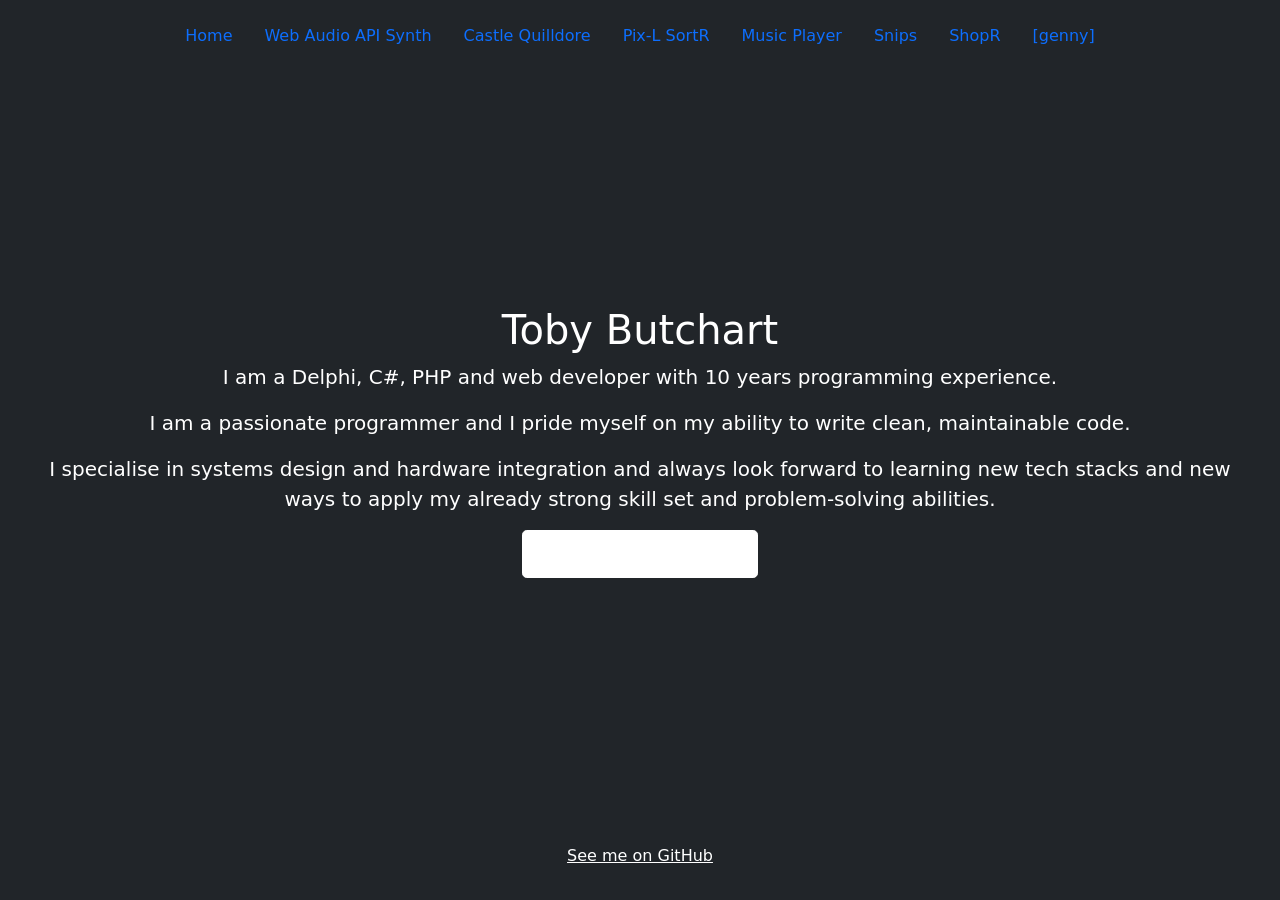
==== index.html @ be56896e "Updating [genny]" ====
<!doctype html>
<html lang="en" class="h-100">
    <head>
        <meta charset="utf-8">
        <meta name="viewport" content="width=device-width, initial-scale=1">
        <title>Toby Butchart GitHub</title>
        <meta name="author" content="Toby Butchart">
        <meta name="description" content="Delphi, PHP and Web developer. 10 years experience specialising in systems design and hardware integration.">
        <meta name="subject" content="Toby Butchart">
        <meta name="application-name" content="Toby Butchart">
        <meta name="theme-color" content="#212529">
        <meta name="msapplication-TileColor" content="#212529">
        <meta property="og:url" content="https://tobybutchart.github.io/">
        <meta property="og:locale" content="en">
        <meta property="og:type" content="website">
        <meta property="og:title" content="Toby Butchart">
        <meta property="og:image" content="img/icons/android-chrome-192x192.png">
        <meta property="og:image:alt" content="Toby Butchart">
        <meta property="og:description" content="Delphi, PHP and Web developer. 10 years experience specialising in systems design and hardware integration.">
        <meta property="og:site_name" content="tobybutchart.github.io/">
        <meta property="article:author" content="Toby Butchart">
        <meta name="twitter:url" content="https://tobybutchart.github.io/">
        <meta name="twitter:title" content="Toby Butchart">
        <meta name="twitter:card" content="summary">
        <meta name="twitter:description" content="Delphi, PHP and Web developer. 10 years experience specialising in systems design and hardware integration.">
        <meta name="twitter:image" content="img/icons/android-chrome-192x192.png">
        <meta name="twitter:image:alt" content="Toby Butchart">
        <link rel="apple-touch-icon-precomposed" href="img/icons/favicon-32x32.png">
        <link rel="apple-touch-icon" sizes="180x180" href="img/icons/apple-touch-icon.png">
        <link rel="icon" type="image/png" href="img/icons/favicon-16x16.png" sizes="16x16">
        <link rel="icon" type="image/png" href="img/icons/favicon-32x32.png" sizes="32x32">
        <link rel="icon" type="image/png" href="img/icons/apple-touch-icon.png" sizes="180x180">
        <link rel="icon" type="image/png" href="img/icons/android-chrome-192x192.png" sizes="192x192">
        <link rel="icon" type="image/png" href="img/icons/android-chrome-512x512.png" sizes="512x512">
        <link rel="shortcut icon" href="img/icons/favicon-32x32.png">
        <link rel="icon" type="image/png" href="img/icons/favicon-32x32.png">
        <!--[if IE]><link rel="SHORTCUT ICON" href="img/icons/favicon.ico"/><![endif]-->
        <link href="css/bootstrap.min.css" rel="stylesheet">
        <style>
            .bd-placeholder-img {
                font-size: 1.125rem;
                text-anchor: middle;
                -webkit-user-select: none;
                -moz-user-select: none;
                user-select: none;
            }
            @media (min-width: 768px) {
                .bd-placeholder-img-lg {
                    font-size: 3.5rem;
                }
            }
        </style>
        <link href="css/cover.css" rel="stylesheet">
    </head>
    <body class="d-flex h-100 text-center text-white bg-dark">
        <div class="cover-container d-flex w-100 h-100 p-3 mx-auto flex-column">
            <header class="mb-auto">
                <div>
                    <!-- <h3 class="float-md-start mb-0">Toby Butchart</h3> -->
                    <!-- <nav class="nav nav-masthead justify-content-center float-md-end"> -->
                    <nav class="nav nav-masthead justify-content-center">
                        <a class="nav-link active" aria-current="page" href="https://tobybutchart.github.io/">Home</a>                      
                        <a class="nav-link" href="Web-Audio-API-Synth/src">Web Audio API Synth</a>
						<a class="nav-link" href="castle-quilldore/src">Castle Quilldore</a>
						<a class="nav-link" href="Pix-L-SortR/src">Pix-L SortR</a>
                        <a class="nav-link" href="music-player/src">Music Player</a>
                        <a class="nav-link" href="Snips/src">Snips</a>
						<a class="nav-link" href="ShopR/src">ShopR</a>
						<a class="nav-link" href="genny/src">[genny]</a>
                    </nav>
                </div>
            </header>
            <main class="px-3">
                <h1>Toby Butchart</h1>
                <p class="lead">I am a Delphi, C#, PHP and web developer with 10 years programming experience.</p>
                <p class="lead">I am a passionate programmer and I pride myself on my ability to write clean, maintainable code.</p>
                <p class="lead">I specialise in systems design and hardware integration and always look forward to learning new tech stacks and new ways to apply my already strong skill set and problem-solving abilities.</p>
                <p class="lead d-none d-md-block">
                    <a href="https://github.com/tobybutchart" class="btn btn-lg btn-secondary fw-bold border-white bg-white">See me on GitHub</a>
                </p>
            </main>
            <footer class="mt-auto text-white-50">
                <p><a href="https://github.com/tobybutchart" class="text-white">See me on GitHub</a></p>
            </footer>
        </div>
    </body>
</html>
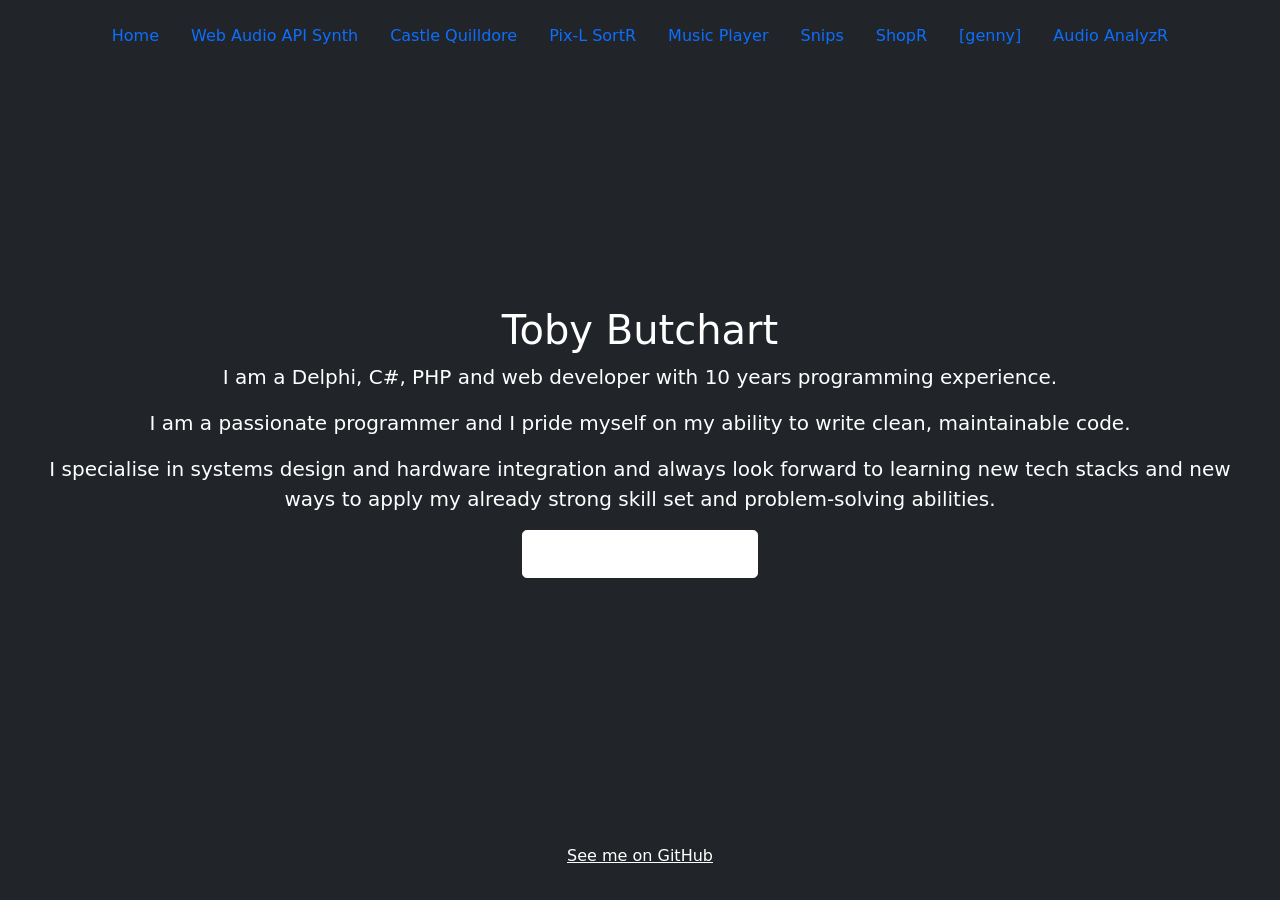
==== commit e1c158c5: "Adding AudioAnalyzR" ====
--- a/index.html
+++ b/index.html
@@ -67,6 +67,7 @@
                         <a class="nav-link" href="Snips/src">Snips</a>
 						<a class="nav-link" href="ShopR/src">ShopR</a>
 						<a class="nav-link" href="genny/src">[genny]</a>
+						<a class="nav-link" href="AudioAnalyzR/src">Audio AnalyzR</a>
                     </nav>
                 </div>
             </header>
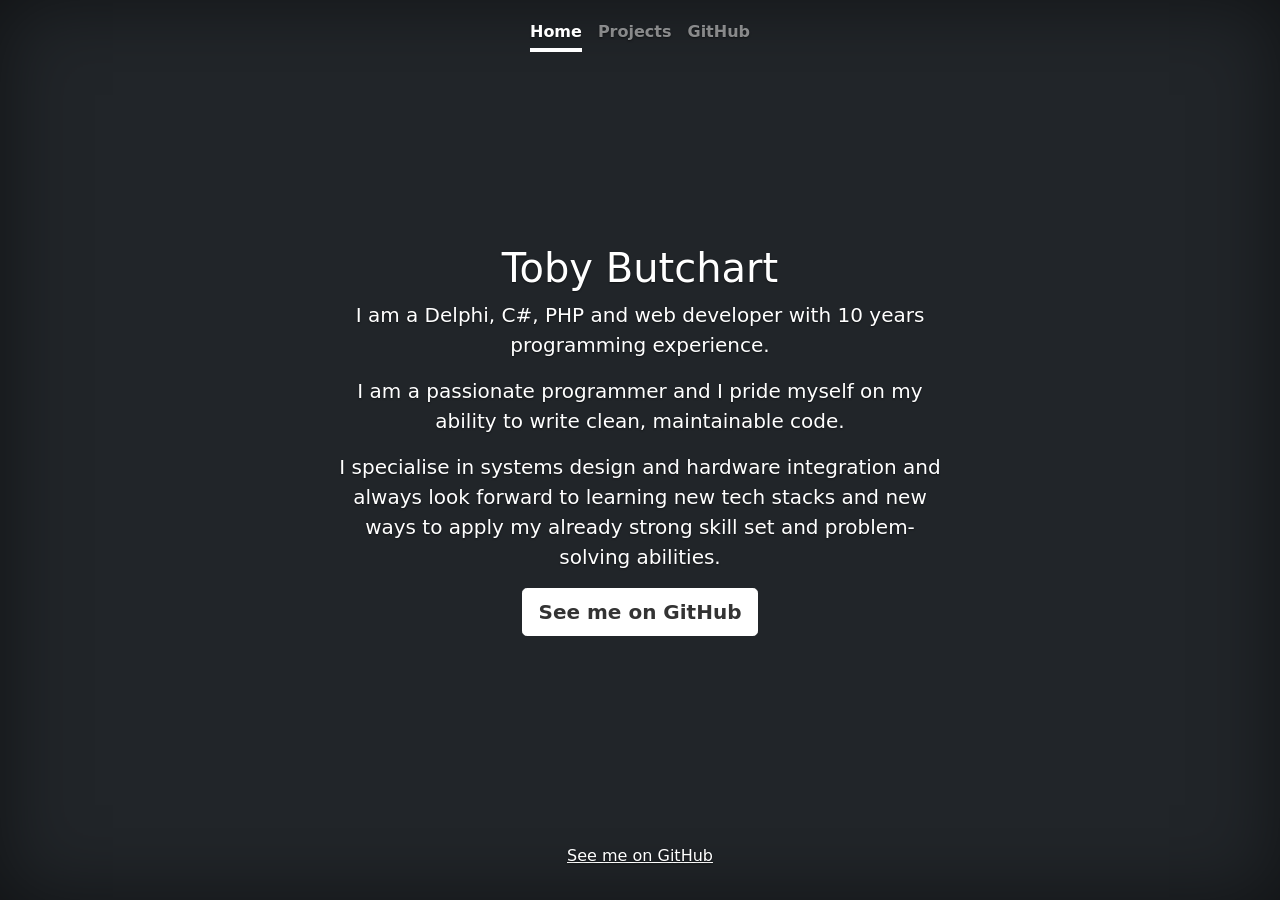
==== commit abd025e6: "new projects page" ====
--- a/index.html
+++ b/index.html
@@ -5,7 +5,7 @@
         <meta name="viewport" content="width=device-width, initial-scale=1">
         <title>Toby Butchart GitHub</title>
         <meta name="author" content="Toby Butchart">
-        <meta name="description" content="Delphi, PHP and Web developer. 10 years experience specialising in systems design and hardware integration.">
+        <meta name="description" content="Delphi, C#, PHP and Web developer. 10 years experience specialising in systems design and hardware integration.">
         <meta name="subject" content="Toby Butchart">
         <meta name="application-name" content="Toby Butchart">
         <meta name="theme-color" content="#212529">
@@ -16,13 +16,13 @@
         <meta property="og:title" content="Toby Butchart">
         <meta property="og:image" content="img/icons/android-chrome-192x192.png">
         <meta property="og:image:alt" content="Toby Butchart">
-        <meta property="og:description" content="Delphi, PHP and Web developer. 10 years experience specialising in systems design and hardware integration.">
+        <meta property="og:description" content="Delphi, C#, PHP and Web developer. 10 years experience specialising in systems design and hardware integration.">
         <meta property="og:site_name" content="tobybutchart.github.io/">
         <meta property="article:author" content="Toby Butchart">
         <meta name="twitter:url" content="https://tobybutchart.github.io/">
         <meta name="twitter:title" content="Toby Butchart">
         <meta name="twitter:card" content="summary">
-        <meta name="twitter:description" content="Delphi, PHP and Web developer. 10 years experience specialising in systems design and hardware integration.">
+        <meta name="twitter:description" content="Delphi, C#, PHP and Web developer. 10 years experience specialising in systems design and hardware integration.">
         <meta name="twitter:image" content="img/icons/android-chrome-192x192.png">
         <meta name="twitter:image:alt" content="Toby Butchart">
         <link rel="apple-touch-icon-precomposed" href="img/icons/favicon-32x32.png">
@@ -52,22 +52,14 @@
         </style>
         <link href="css/cover.css" rel="stylesheet">
     </head>
-    <body class="d-flex h-100 text-center text-white bg-dark">
+    <body class="d-flex h-100 text-center text-white bg-dark cover-body">
         <div class="cover-container d-flex w-100 h-100 p-3 mx-auto flex-column">
             <header class="mb-auto">
                 <div>
-                    <!-- <h3 class="float-md-start mb-0">Toby Butchart</h3> -->
-                    <!-- <nav class="nav nav-masthead justify-content-center float-md-end"> -->
                     <nav class="nav nav-masthead justify-content-center">
-                        <a class="nav-link active" aria-current="page" href="https://tobybutchart.github.io/">Home</a>                      
-                        <a class="nav-link" href="Web-Audio-API-Synth/src">Web Audio API Synth</a>
-						<a class="nav-link" href="castle-quilldore/src">Castle Quilldore</a>
-						<a class="nav-link" href="Pix-L-SortR/src">Pix-L SortR</a>
-                        <a class="nav-link" href="music-player/src">Music Player</a>
-                        <a class="nav-link" href="Snips/src">Snips</a>
-						<a class="nav-link" href="ShopR/src">ShopR</a>
-						<a class="nav-link" href="genny/src">[genny]</a>
-						<a class="nav-link" href="AudioAnalyzR/src">Audio AnalyzR</a>
+                        <a class="nav-link active" aria-current="page" href="https://tobybutchart.github.io/">Home</a>
+                        <a class="nav-link" href="https://tobybutchart.github.io/projects/">Projects</a>
+                        <a class="nav-link" href="https://github.com/tobybutchart/">GitHub</a>
                     </nav>
                 </div>
             </header>
--- a/css/cover.css
+++ b/css/cover.css
@@ -0,0 +1,134 @@
+/*
+ * Globals
+ */
+
+
+/* Custom default button */
+.btn-secondary,
+.btn-secondary:hover,
+.btn-secondary:focus {
+  color: #333;
+  text-shadow: none; /* Prevent inheritance from `body` */
+}
+
+
+/*
+ * Base structure
+ */
+
+.cover-body {
+  text-shadow: 0 .05rem .1rem rgba(0, 0, 0, .5);
+  box-shadow: inset 0 0 5rem rgba(0, 0, 0, .5);
+}
+
+.cover-container {
+  max-width: 42em;
+}
+
+
+/*
+ * Header
+ */
+
+.nav-masthead .nav-link {
+  padding: .25rem 0;
+  font-weight: 700;
+  color: rgba(255, 255, 255, .5);
+  background-color: transparent;
+  border-bottom: .25rem solid transparent;
+}
+
+.nav-masthead .nav-link:hover,
+.nav-masthead .nav-link:focus {
+  border-bottom-color: rgba(255, 255, 255, .25);
+}
+
+.nav-masthead .nav-link + .nav-link {
+  margin-left: 1rem;
+}
+
+.nav-masthead .active {
+  color: #fff;
+  border-bottom-color: #fff;
+}
+
+.bg-darkish {
+    background-color: #3f4142 !important; /*575A5D*/
+}
+
+.rounded {
+    border-bottom-right-radius: calc(.25rem - 1px);
+    border-bottom-left-radius: calc(.25rem - 1px);
+}
+
+/*
+ * Projects
+ */
+
+.projects-heading {
+    padding-top: 80px;
+    padding-bottom: 80px;
+}
+
+ .projects-container {
+     max-width: 78em;
+ }
+
+.vgr-cards {
+    .card {
+        display: flex;
+        flex-flow: wrap;
+        flex: 100%;
+        margin-bottom: 40px;
+        padding: 15px;
+
+        &:nth-child(even) .card-img-body {
+            order: 2;
+        }
+
+        &:nth-child(even) .card-body {
+            padding-left: 0;
+            padding-right: 1.25rem;
+        }
+
+        @media (max-width: 576px) {
+            display: block;
+        }
+    }
+
+    .card-img-body {
+        flex: 1;
+        overflow: hidden;
+        position: relative;
+
+        @media (max-width: 576px) {
+            width: 100%;
+            height: 200px;
+            margin-bottom: 20px;
+        }
+    }
+
+    .card-img {
+        width: 100%;
+        height: auto;
+        position: absolute;
+        margin-left: 50%;
+        transform: translateX(-50%);
+
+        @media (max-width: 1140px) {
+            margin: 0;
+            transform: none;
+            width: 100%;
+            height: auto;
+        }
+    }
+
+    .card-body {
+        flex: 2;
+        padding: 0 0 0 1.25rem;
+
+        @media (max-width: 576px) {
+            padding: 0;
+        }
+    }
+}
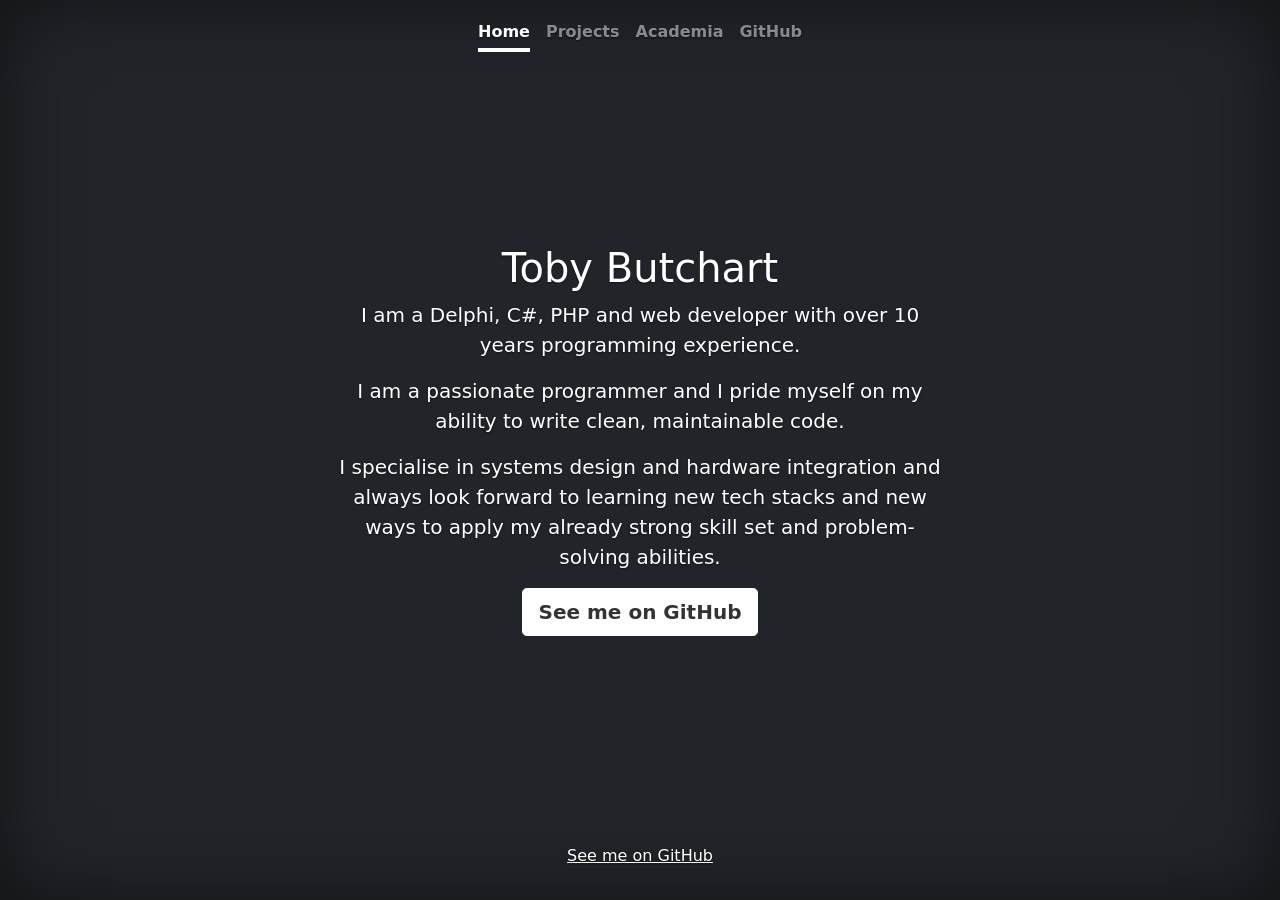
==== commit 6c96ed5e: "Adding academia page" ====
--- a/index.html
+++ b/index.html
@@ -59,13 +59,14 @@
                     <nav class="nav nav-masthead justify-content-center">
                         <a class="nav-link active" aria-current="page" href="https://tobybutchart.github.io/">Home</a>
                         <a class="nav-link" href="https://tobybutchart.github.io/projects/">Projects</a>
+                        <a class="nav-link" href="https://tobybutchart.github.io/academia/">Academia</a>
                         <a class="nav-link" href="https://github.com/tobybutchart/">GitHub</a>
                     </nav>
                 </div>
             </header>
             <main class="px-3">
                 <h1>Toby Butchart</h1>
-                <p class="lead">I am a Delphi, C#, PHP and web developer with 10 years programming experience.</p>
+                <p class="lead">I am a Delphi, C#, PHP and web developer with over 10 years programming experience.</p>
                 <p class="lead">I am a passionate programmer and I pride myself on my ability to write clean, maintainable code.</p>
                 <p class="lead">I specialise in systems design and hardware integration and always look forward to learning new tech stacks and new ways to apply my already strong skill set and problem-solving abilities.</p>
                 <p class="lead d-none d-md-block">
--- a/css/cover.css
+++ b/css/cover.css
@@ -7,8 +7,8 @@
 .btn-secondary,
 .btn-secondary:hover,
 .btn-secondary:focus {
-  color: #333;
-  text-shadow: none; /* Prevent inheritance from `body` */
+    color: #333;
+    text-shadow: none; /* Prevent inheritance from `body` */
 }
 
 
@@ -17,39 +17,42 @@
  */
 
 .cover-body {
-  text-shadow: 0 .05rem .1rem rgba(0, 0, 0, .5);
-  box-shadow: inset 0 0 5rem rgba(0, 0, 0, .5);
+    text-shadow: 0 .05rem .1rem rgba(0, 0, 0, .5);
+    box-shadow: inset 0 0 5rem rgba(0, 0, 0, .5);
 }
 
 .cover-container {
-  max-width: 42em;
+    max-width: 42em;
 }
 
+.intro-text {
+    padding-bottom: 80px;
+}
 
 /*
  * Header
  */
 
 .nav-masthead .nav-link {
-  padding: .25rem 0;
-  font-weight: 700;
-  color: rgba(255, 255, 255, .5);
-  background-color: transparent;
-  border-bottom: .25rem solid transparent;
+    padding: .25rem 0;
+    font-weight: 700;
+    color: rgba(255, 255, 255, .5);
+    background-color: transparent;
+    border-bottom: .25rem solid transparent;
 }
 
 .nav-masthead .nav-link:hover,
 .nav-masthead .nav-link:focus {
-  border-bottom-color: rgba(255, 255, 255, .25);
+    border-bottom-color: rgba(255, 255, 255, .25);
 }
 
 .nav-masthead .nav-link + .nav-link {
-  margin-left: 1rem;
+    margin-left: 1rem;
 }
 
 .nav-masthead .active {
-  color: #fff;
-  border-bottom-color: #fff;
+    color: #fff;
+    border-bottom-color: #fff;
 }
 
 .bg-darkish {
@@ -131,4 +134,9 @@
             padding: 0;
         }
     }
+
+    .card-document {
+        width: 100%;
+        min-height: 29em;
+    }
 }
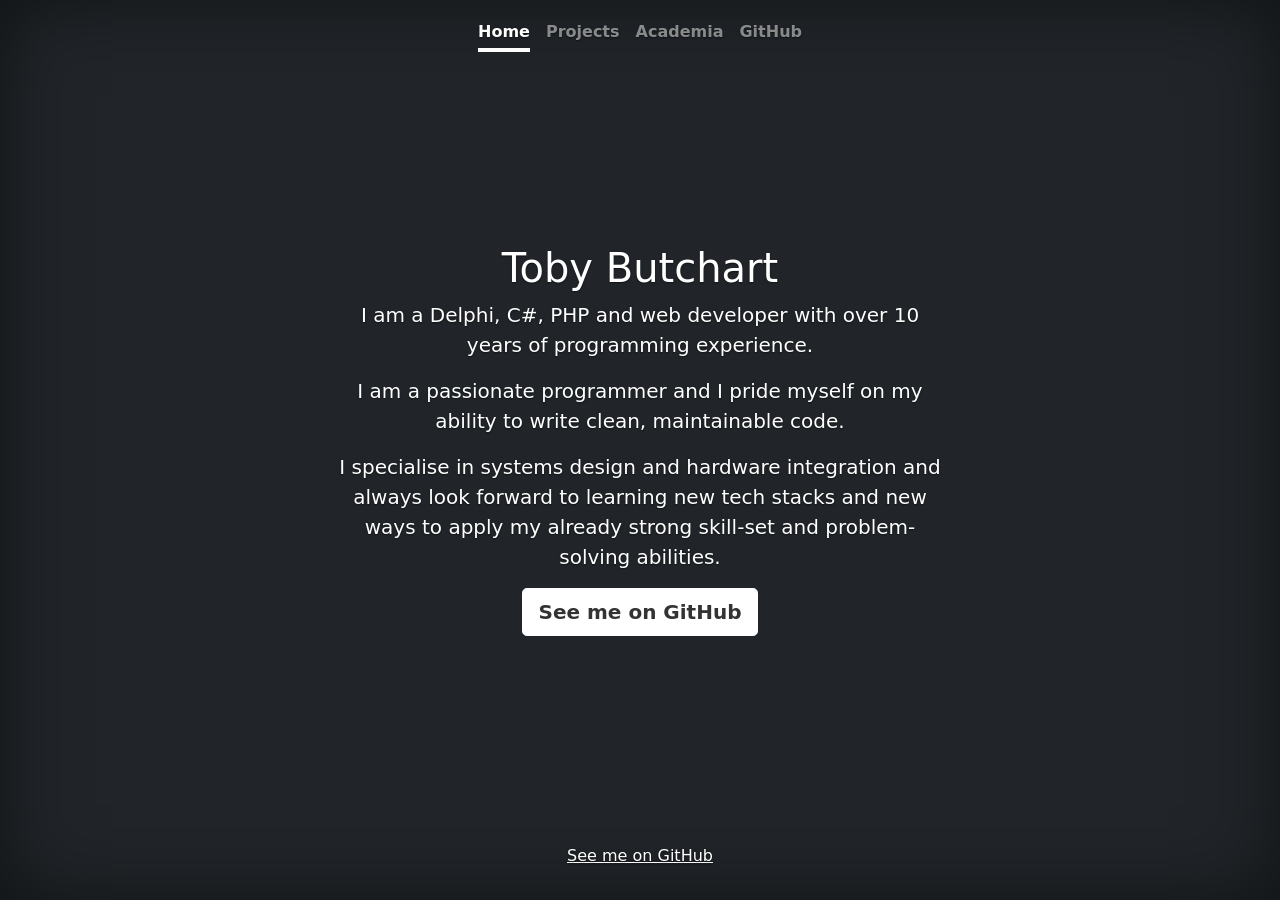
==== commit b53513a1: "Adding academia page" ====
--- a/index.html
+++ b/index.html
@@ -17,7 +17,7 @@
         <meta property="og:image" content="img/icons/android-chrome-192x192.png">
         <meta property="og:image:alt" content="Toby Butchart">
         <meta property="og:description" content="Delphi, C#, PHP and Web developer. 10 years experience specialising in systems design and hardware integration.">
-        <meta property="og:site_name" content="tobybutchart.github.io/">
+        <meta property="og:site_name" content="tobybutchart.github.io">
         <meta property="article:author" content="Toby Butchart">
         <meta name="twitter:url" content="https://tobybutchart.github.io/">
         <meta name="twitter:title" content="Toby Butchart">
@@ -66,9 +66,9 @@
             </header>
             <main class="px-3">
                 <h1>Toby Butchart</h1>
-                <p class="lead">I am a Delphi, C#, PHP and web developer with over 10 years programming experience.</p>
+                <p class="lead">I am a Delphi, C#, PHP and web developer with over 10 years of programming experience.</p>
                 <p class="lead">I am a passionate programmer and I pride myself on my ability to write clean, maintainable code.</p>
-                <p class="lead">I specialise in systems design and hardware integration and always look forward to learning new tech stacks and new ways to apply my already strong skill set and problem-solving abilities.</p>
+                <p class="lead">I specialise in systems design and hardware integration and always look forward to learning new tech stacks and new ways to apply my already strong skill-set and problem-solving abilities.</p>
                 <p class="lead d-none d-md-block">
                     <a href="https://github.com/tobybutchart" class="btn btn-lg btn-secondary fw-bold border-white bg-white">See me on GitHub</a>
                 </p>
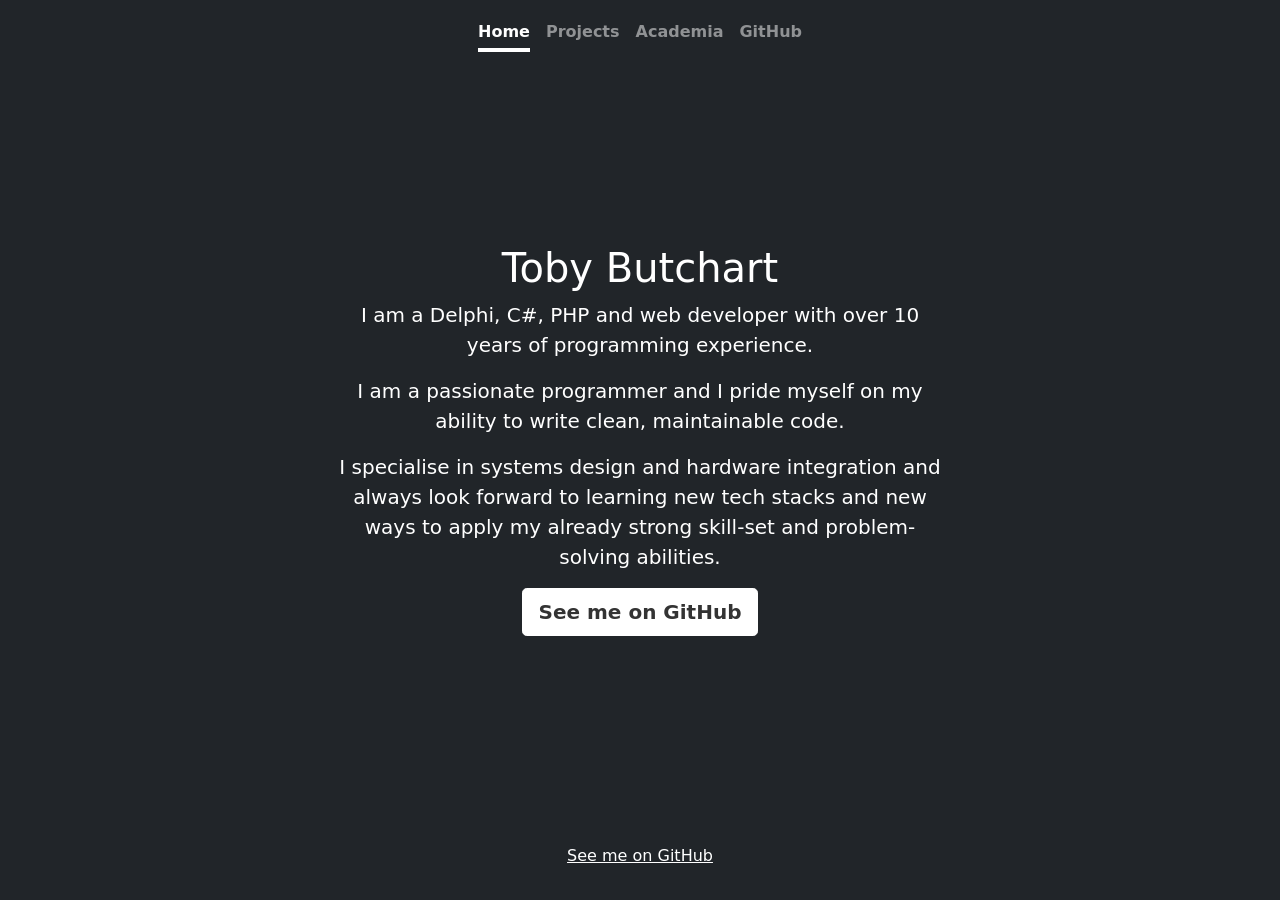
==== commit a8c8c983: "Adding ViewerJS" ====
--- a/index.html
+++ b/index.html
@@ -52,14 +52,14 @@
         </style>
         <link href="css/cover.css" rel="stylesheet">
     </head>
-    <body class="d-flex h-100 text-center text-white bg-dark cover-body">
+    <body class="d-flex h-100 text-center text-white bg-dark">
         <div class="cover-container d-flex w-100 h-100 p-3 mx-auto flex-column">
             <header class="mb-auto">
                 <div>
                     <nav class="nav nav-masthead justify-content-center">
-                        <a class="nav-link active" aria-current="page" href="https://tobybutchart.github.io/">Home</a>
-                        <a class="nav-link" href="https://tobybutchart.github.io/projects/">Projects</a>
-                        <a class="nav-link" href="https://tobybutchart.github.io/academia/">Academia</a>
+                        <a class="nav-link active" aria-current="page" href=".">Home</a>
+                        <a class="nav-link" href="/Projects/">Projects</a>
+                        <a class="nav-link" href="/Academia/">Academia</a>
                         <a class="nav-link" href="https://github.com/tobybutchart/">GitHub</a>
                     </nav>
                 </div>
